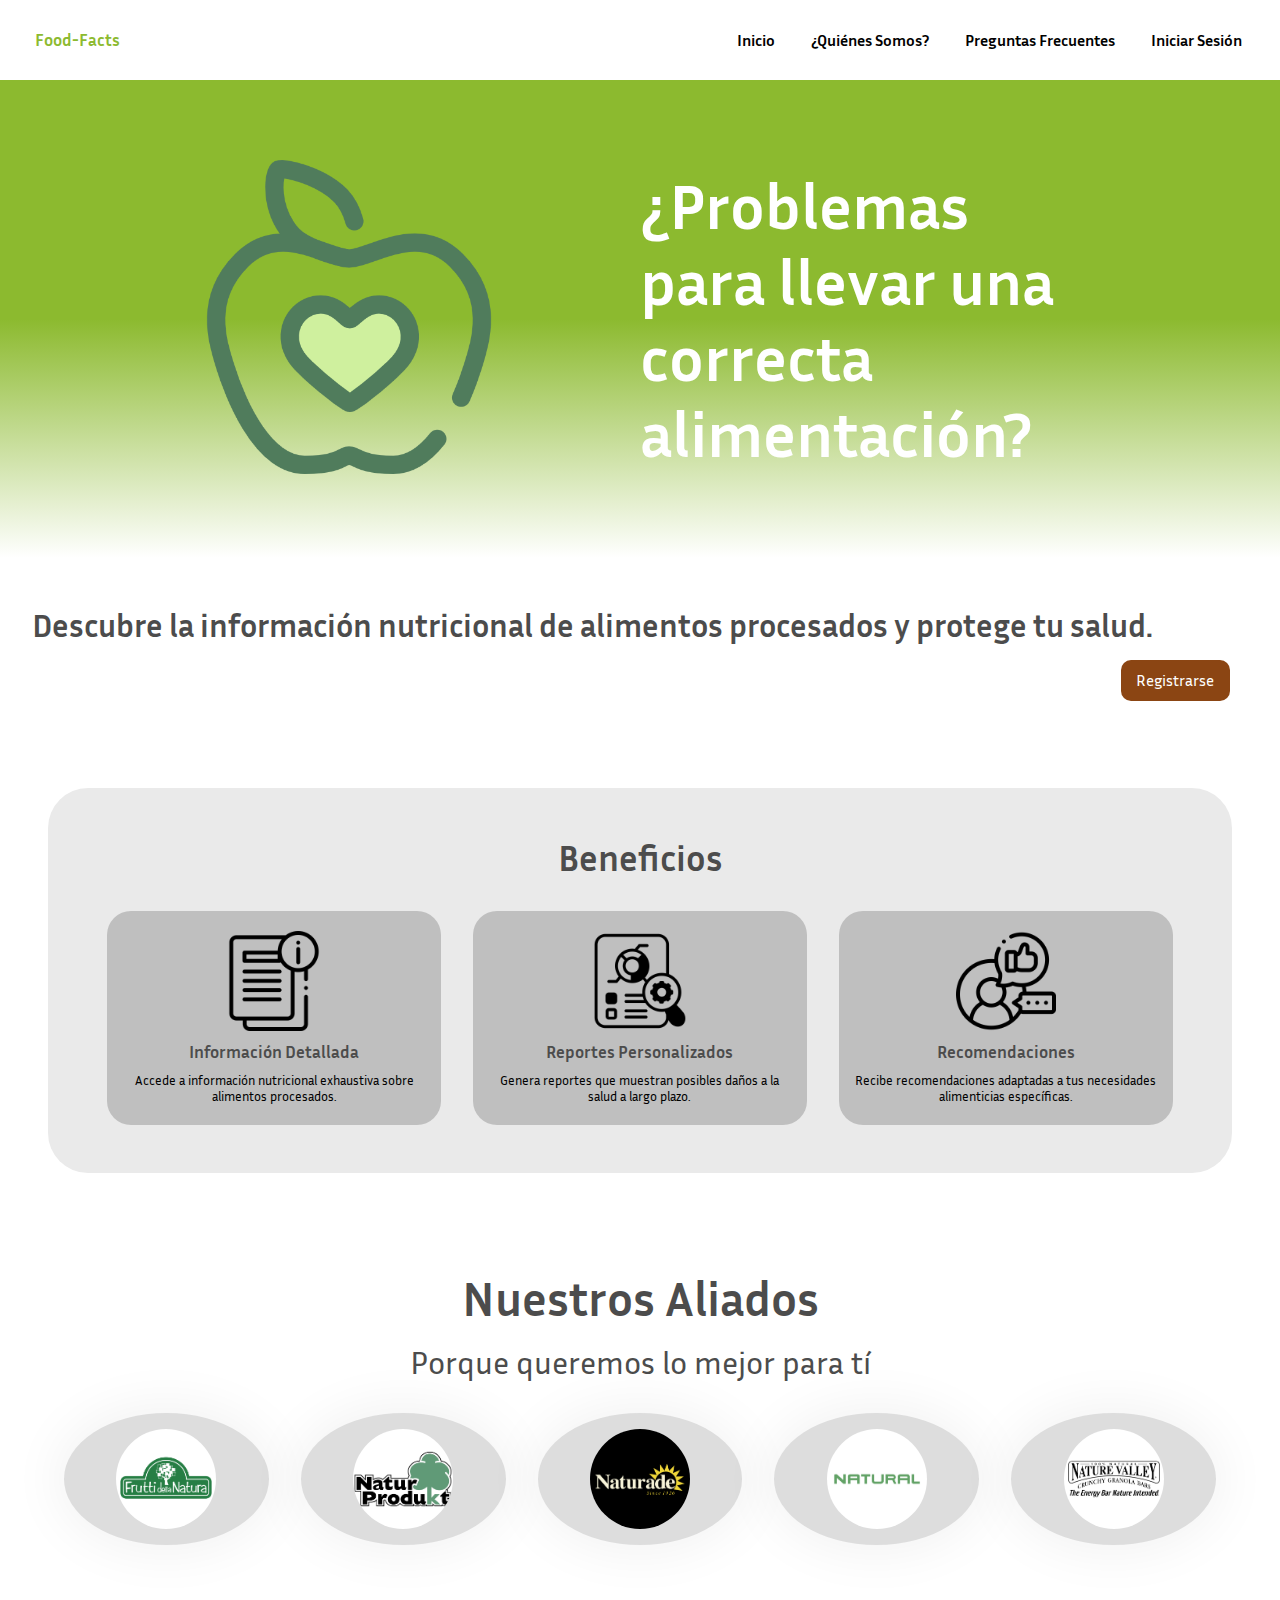
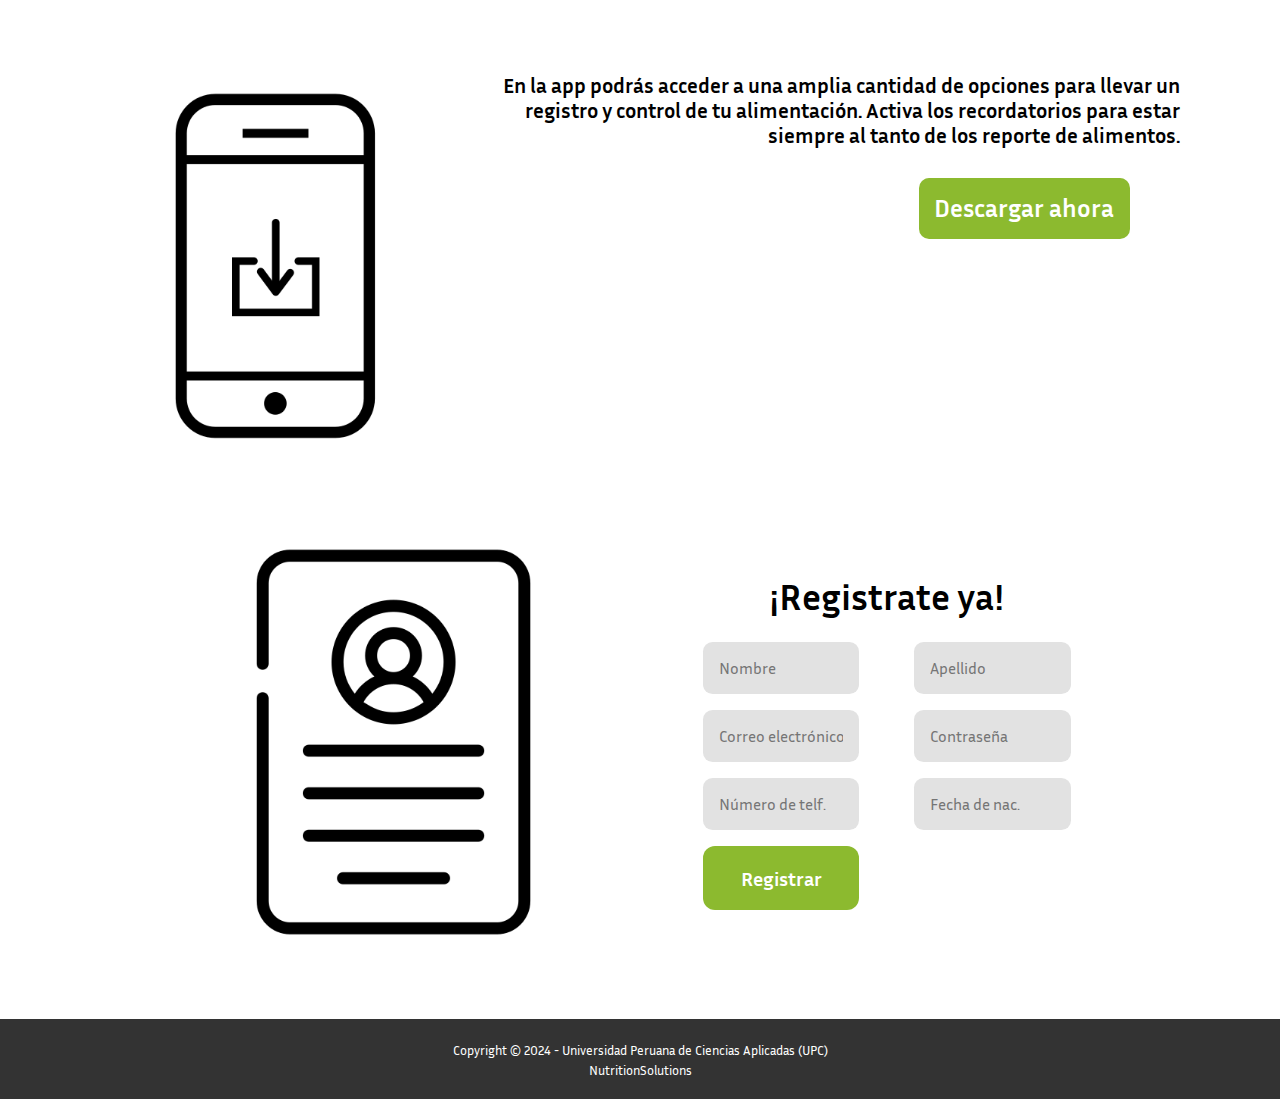
==== index.html @ 18b09ffd "Add files via upload" ====
<!DOCTYPE html>
<html lang="en">
<head>
    <link rel="icon" href="public/favicon.ico" type="image/x-icon">
    <meta charset="UTF-8">
    <meta name="viewport" content="width=device-width, initial-scale=1.0">
    <title>FoodFacts</title>
    <link rel="stylesheet" href="public/assets/styles/style.css">
    <style>
        @import url('https://fonts.googleapis.com/css2?family=Inria+Sans:ital,wght@0,300;0,400;0,700;1,300;1,400;1,700&display=swap');
    </style>
</head>
<body>
<header>
    <nav>
        <li><h3>Food-Facts</h3></li>
        <ul>
            <li><a href="#" id="banner">Inicio</a></li>
            <li><a href="somos.html">¿Quiénes somos?</a></li>
            <li><a href="preguntas.html">Preguntas frecuentes</a></li>
            <li><a href="InSesion.html">Iniciar Sesión</a></li>
        </ul>
    </nav>
</header>
<main>
    <!--INICIO-->
    <section class="banner">
        <div class="containerB row">
            <div class="boxB col1-md-5 col-12">
                <img src="public/assets/images/manzana.png" class="imgBanner" alt="">
            </div>
            <div class="boxB col2">
                <h1>¿Problemas para llevar una correcta alimentación?</h1>
            </div>
        </div>
    </section>
    <!--SLOGAN-->
    <section class="slogan">
        <div class="subSlogan">
            <h2>Descubre la información nutricional de alimentos procesados y protege tu salud.</h2>
            <a href="#registro" id="registro">Registrarse</a>
        </div>
    </section>
    <!--BENEFICIOS-->
    <section class="beneficios">
        <div class="subBeneficios">
            <h2>Beneficios</h2>
        </div>
        <div class="containerBeneficios">
            <div class="boxBeneficios">
                <img src="public/assets/images/expediente.png" alt="">
                <h3>Información Detallada</h3>
                <p>
                    Accede a información nutricional exhaustiva sobre alimentos procesados.
                </p>
            </div>
            <div class="boxBeneficios">
                <img src="public/assets/images/reporte.png" alt="">
                <h3>Reportes Personalizados</h3>
                <p>
                    Genera reportes que muestran posibles daños a la salud a largo plazo.
                </p>
            </div>
            <div class="boxBeneficios">
                <img src="public/assets/images/recomendacion.png" alt="">
                <h3>Recomendaciones</h3>
                <p>
                    Recibe recomendaciones adaptadas a tus necesidades alimenticias específicas.
                </p>
            </div>
        </div>
    </section>
    <!--ALIADOS-->
    <section class="aliados">
        <div class="presentacionAliados">
            <h2>Nuestros Aliados</h2>
            <p>
                Porque queremos lo mejor para tí
            </p>
        </div>
        <div class="containerA">
            <div class="boxA">
                <img src="public/assets/images/frutti.png" alt="">
            </div>
            <div class="boxA">
                <img src="public/assets/images/natur.png" alt="">
            </div>
            <div class="boxA">
                <img src="public/assets/images/naturade.png" alt="">
            </div>
            <div class="boxA">
                <img src="public/assets/images/natural.png" alt="">
            </div>
            <div class="boxA">
                <img src="public/assets/images/nature.png" alt="">
            </div>
        </div>
    </section>
    <!--DESCARGA-->
    <section class="descarga">
        <div class="subDescarga">
            <img src="public/assets/images/celular.png" class="imgCelular" alt="">
            <p>
                En la app podrás acceder a una amplia cantidad de opciones para llevar un registro y control de tu alimentación. Activa los recordatorios para estar siempre al tanto de los reporte de alimentos.
            </p>
            <a href="#">Descargar ahora</a>
        </div>
    </section>
    <!--REGISTRO-->
    <section class="registro">
        <figure class="registro_figure">
            <img src="public/assets/images/verificar.png" alt="" class="registro_image">
        </figure>
        <div class="registro_contact">
            <h2 class="registro_title">¡Registrate ya!</h2>
            <form action="" class="registro_form">
                <input type="text" placeholder="Nombre" class="registro_input">
                <input type="text" placeholder="Apellido" class="registro_input">
                <input type="text" placeholder="Correo electrónico" class="registro_input">
                <input type="password" placeholder="Contraseña" class="registro_input">
                <input type="text" placeholder="Número de telf." class="registro_input">
                <input type="text" placeholder="Fecha de nac." class="registro_input">
                <input type="submit" value="Registrar" class="registro_input registro_input--send">
            </form>
        </div>
    </section>
</main>
<footer>
    <div class="footer-container">
        <small>
            Copyright &copy; 2024 - Universidad Peruana de Ciencias Aplicadas (UPC) <br>
            NutritionSolutions
        </small>
    </div>
</footer>
<script src="public/assets/scripts/script.js"></script>
</body>
</html>
---- public/assets/styles/style.css ----
*{
    margin: 0;
    padding: 0;
    text-decoration: none;
    list-style: none;
    box-sizing: border-box;
    font-family: 'Inria Sans', sans-serif;
}

header{
    position: sticky;
    top: 0;
    z-index: 1000;
}
nav{
    background: white;
    height: 80px;
    width: 100%;
}

nav li{
    float: left;
    margin-right: 20px;
}
nav li h3{
    color: #8CBA2F;
    font-weight: 900;
    padding: 0px 30px;
    border-radius: 3px;
    text-transform: capitalize;
    display: inline-block;
    line-height: 80px;
    margin: 0 5px;
}
nav ul{
    float: right;
    margin-right: 20px;
}

nav ul li{
    display: inline-block;
    line-height: 80px;
    margin: 0 5px;
}

nav ul li a{
    color: #000000;
    font-weight: 700;
    padding: 7px 13px;
    border-radius: 10px;
    text-transform: capitalize;
}

li a:hover{
    background: #fff;
    transition: 500ms;
    color: greenyellow;
}

section.banner{
    background: linear-gradient(to bottom, #8CBA2F, #8CBA2F, #fff);
    padding: 5rem 0;
}

.containerB{
    width: 70%;
    margin: 0 auto;
    display: grid;
    grid-template-columns: repeat(auto-fit, minmax(10rem, 20fr));
}

.col1{
    display: flex;
    align-items: center;
    justify-content: center;
}
.imgBanner{
    width: 70%;
}
.col2{
    display: flex;
    justify-content: center;
    flex-direction: column;
}

h1{
    font-size: min(5rem, 5vw);
    color: white;
}

/*SECCIÓN SLOGAN*/
.slogan{
    padding: 3rem 0;
}

.subSlogan{
    text-align: left;
    padding-bottom: 2rem;
    padding-left: 2rem;
    color: #4c4c4c;
}
.subSlogan h2{
    font-size: 2rem;
    font-weight: 700;
    padding-bottom: 1rem;
}
.subSlogan a{
    line-height: 10px;
    background-color: saddlebrown;
    margin: 0 50px;
    display: flex;
    float: right;
    padding: 15px 15px;
    border-radius: 10px;
    align-items: center;
    justify-content: center;
    color:  white;
    padding-right: 1rem;
    padding-bottom: 1rem;
}
.subServicios p{
    padding-right: 20rem;
}

/*SECCIÓN BENEFICIOS*/
.beneficios{
    margin: 3rem;
    padding: 3rem 0;
    border-radius: 2.5rem;
    background-color: #eaeaea;
}

.subBeneficios{
    text-align:center;
    font-size: 1.5rem;
    padding-bottom: 2rem;
    color: #4c4c4c;
}
.containerBeneficios{
    width: 90%;
    margin: 0 auto;
    display: grid;
    grid-template-columns: repeat(auto-fit,minmax(18rem, 1fr));;
    grid-gap: 2rem;
}
.boxBeneficios{
    padding: 1.3rem 0.8rem;
    border-radius: 1.5rem;
    display: flex;
    flex-direction: column;
    align-items: center;
    justify-content: center;
    background-color: #bfbfbf;
}
.boxBeneficios img{
    width: 100px;
}
h3{
    color:#4c4c4c;
    margin: 10px 0;
    text-align: center;
    font-size: 17px;
}
.boxBeneficios p{
    text-align: center;
    font-size: 13px;
}

/*SECCIÓN ALIADOS*/
.aliados{
    padding: 3rem 0;
}

.presentacionAliados{
    text-align:center;
    padding-bottom: 2rem;
    color: #4c4c4c;
}
.presentacionAliados h2{
    padding-bottom: 1rem;
    font-size: 3rem;
}
.presentacionAliados p{
    font-size: 2rem;
}
.containerA{
    width: 90%;
    margin: 0 auto;
    display: grid;
    grid-template-columns: repeat(auto-fit, minmax(8rem, 1fr));
    grid-gap: 2rem;
}
.boxA{
    padding: 1rem 1rem;
    border-radius: 100%;
    display: flex;
    flex-direction: column;
    align-items: center;
    justify-content: center;
    box-shadow: 0px 0px 55px 5px rgb(0 0 0 /6%);
    background-color: #dddddd;
}
.boxA img{
    width: 100px;
    border-radius: 100%;
}

/*SECCIÓN DESCARGA*/
.descarga{
    padding: 5rem 0;
}

.subDescarga{
    text-align: left;
    padding-bottom: 2rem;
    padding-left: 2rem;
    color: black;
    font-weight: bold;
}

.imgCelular{
    float: left;
    padding-left: 3rem;
    width: 35%;
}
.subDescarga a{
    line-height: 30px;
    font-size: 25px;
    background-color: #8CBA2F;
    margin: 30px 150px;
    display: flex;
    float: right;
    padding: 15px 15px;
    border-radius: 10px;
    align-items: center;
    justify-content: center;
    color:  white;
    padding-right: 1rem;
    padding-bottom: 1rem;
}
.subDescarga p{
    padding-left: 16rem;
    font-size: 21px;
    margin: 0 100px;
    text-align: right;
}

/*REGISTRO*/
.registro{
    margin: auto;
    width: 90%;
    max-width: 1000px;
    overflow: hidden;
    padding: .7em;
    padding-top: 4rem;
    border-radius: 1em;
    display: grid;
    grid-auto-rows: max-content;
    grid-template-columns: repeat(auto-fit, minmax(310px, 1fr));
    gap: .6em;
}
.registro_figure{
    overflow: hidden;
    border-radius: 1em;
    background-color: #fff;
    display: flex;
}
.registro_image{
    margin: auto;
    width: 80%;
    max-width: 60vw;
}
.registro_contact{
    display: flex;
    flex-direction: column;
    justify-content: center;
    gap: 1.5em;
    padding: 3em 1em;
    text-align: center;
}
.registro_title{
    font-size: 2.3rem;
}
.registro_form{
    display: grid;
    justify-items: center;
    gap: 1.5em;

    width: 90%;
    margin: 0 auto;
    grid-template-columns: repeat(auto-fit, minmax(8rem, 1fr));
    grid-gap: 1rem;
}
.registro_input{
    width: 80%;
    background-color: #E2E2E2;
    max-width: 500px;
    outline: none;
    border: none;
    padding: 1em;
    font: inherit;
    border-radius: .6em;
}
.registro_input--send{
    background-color: #8CBA2F;
    color: #fff;
    font-weight: 600;
    font-size: 20px;
    cursor: pointer;
}

/*Pie de Pagina - Footer*/
footer{
    background-color: #333;
    color: #fff;
    padding: 20px;
    margin-top: 50px;
    text-align: center;
}
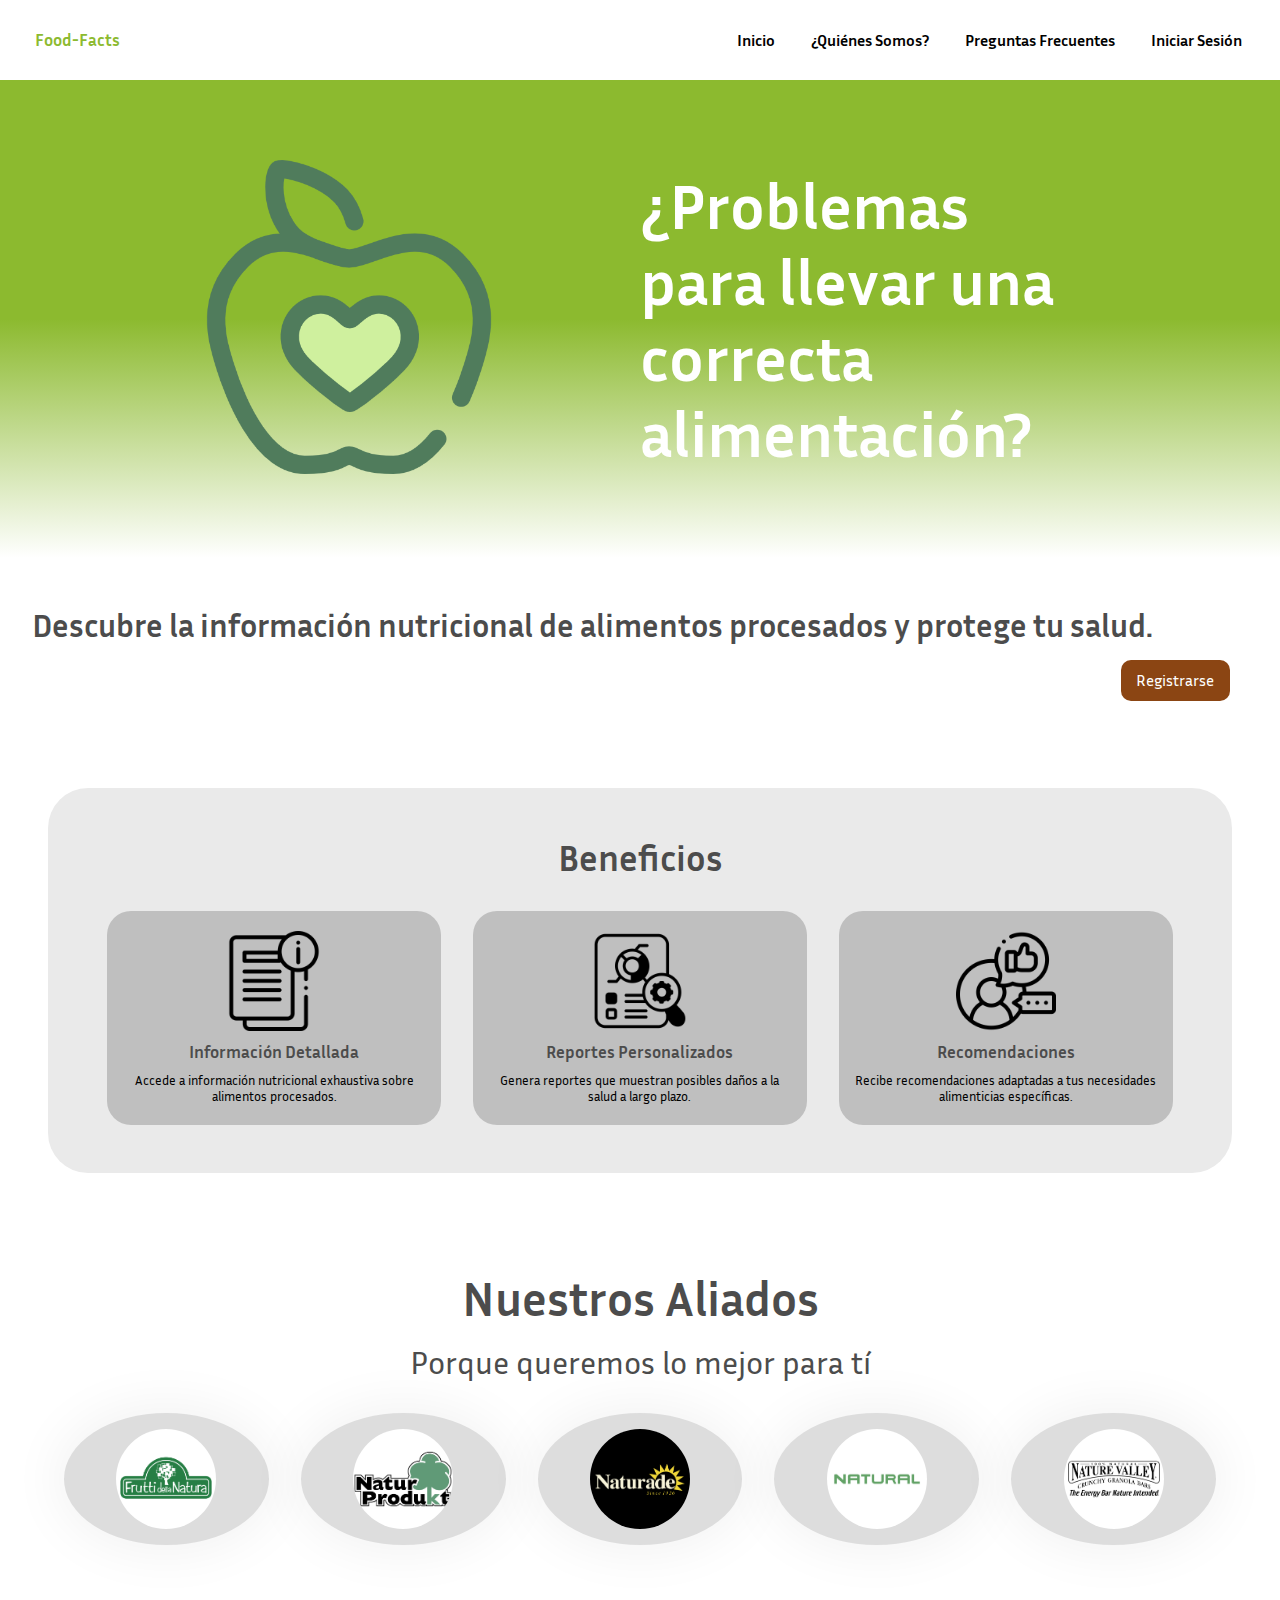
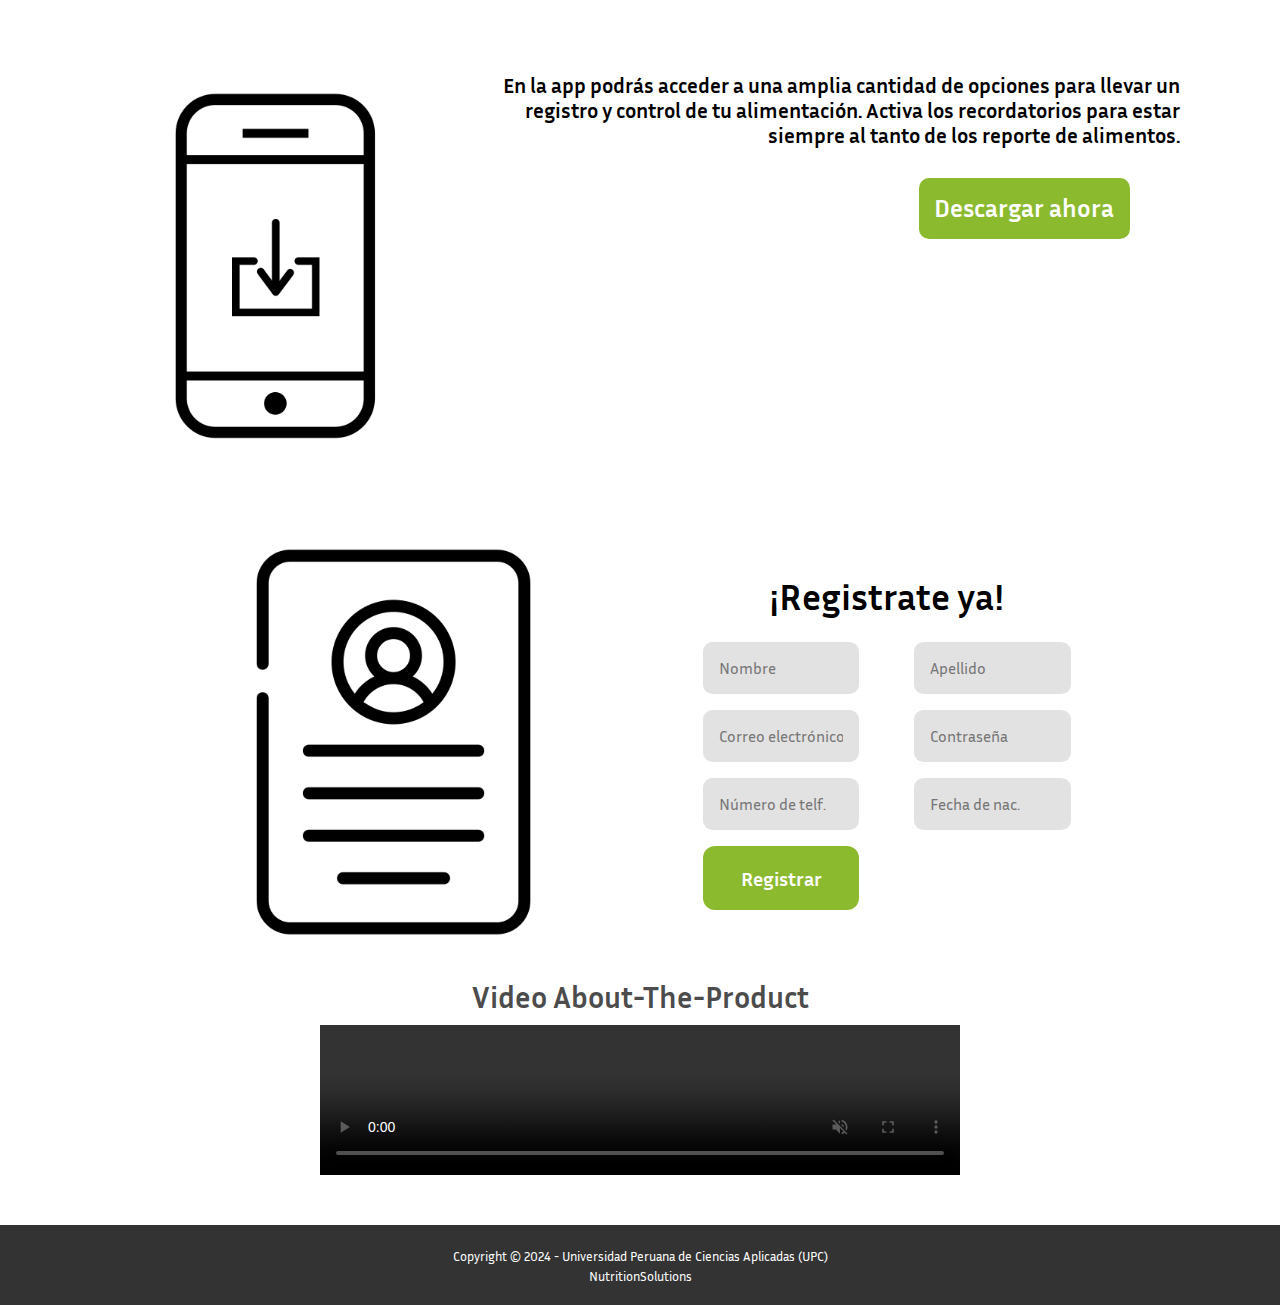
==== commit 9331cf95: "feat: added video" ====
--- a/index.html
+++ b/index.html
@@ -124,6 +124,10 @@
             </form>
         </div>
     </section>
+    <div class="video-container">
+        <h3>Video About-The-Product</h4>
+        <video controls loop autoplay muted src="./public/assets/videos/Video_landing_page.mp4"></video>
+    </div>
 </main>
 <footer>
     <div class="footer-container">
--- a/public/assets/styles/style.css
+++ b/public/assets/styles/style.css
@@ -309,6 +309,17 @@
     cursor: pointer;
 }
 
+.video-container h3 {
+    font-size: 30px;
+}
+
+video {
+    margin: 0 auto;
+    display: block;
+    background-color: black;
+    width: 50%;
+}
+
 /*Pie de Pagina - Footer*/
 footer{
     background-color: #333;
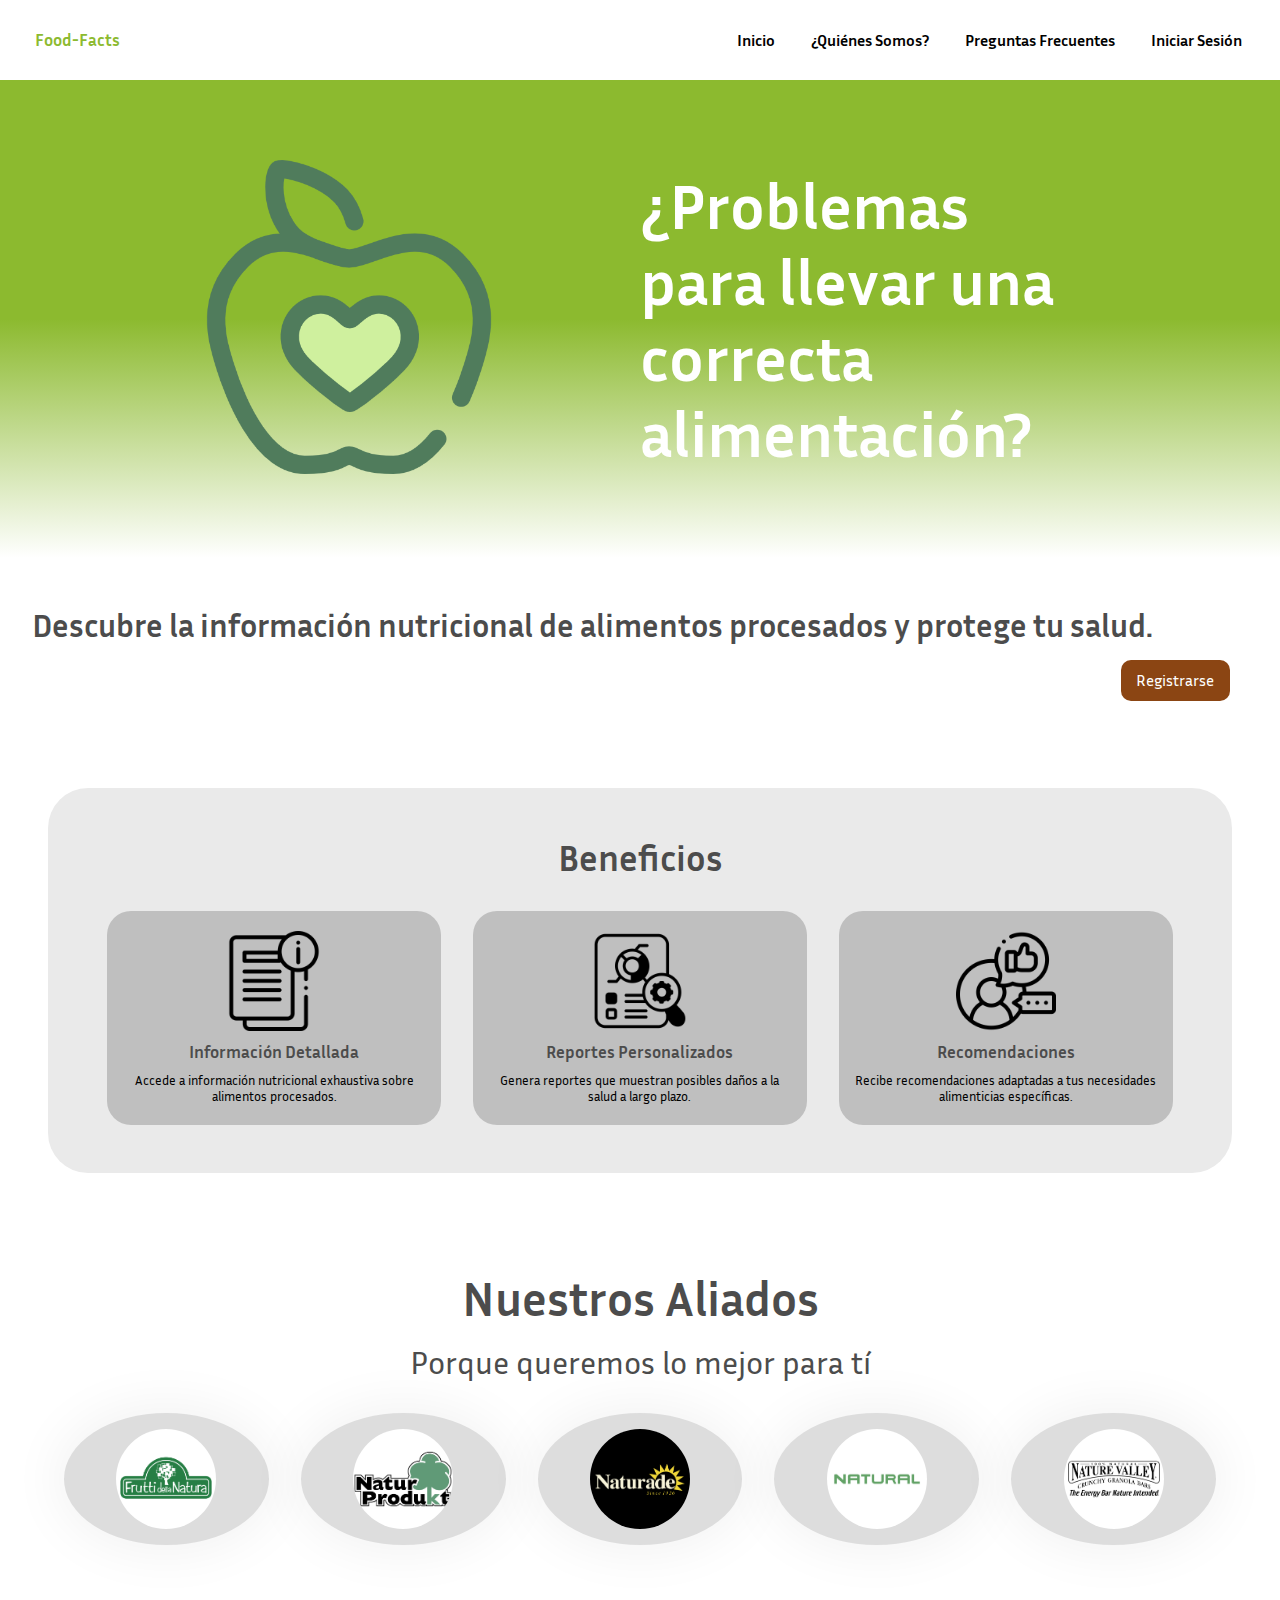
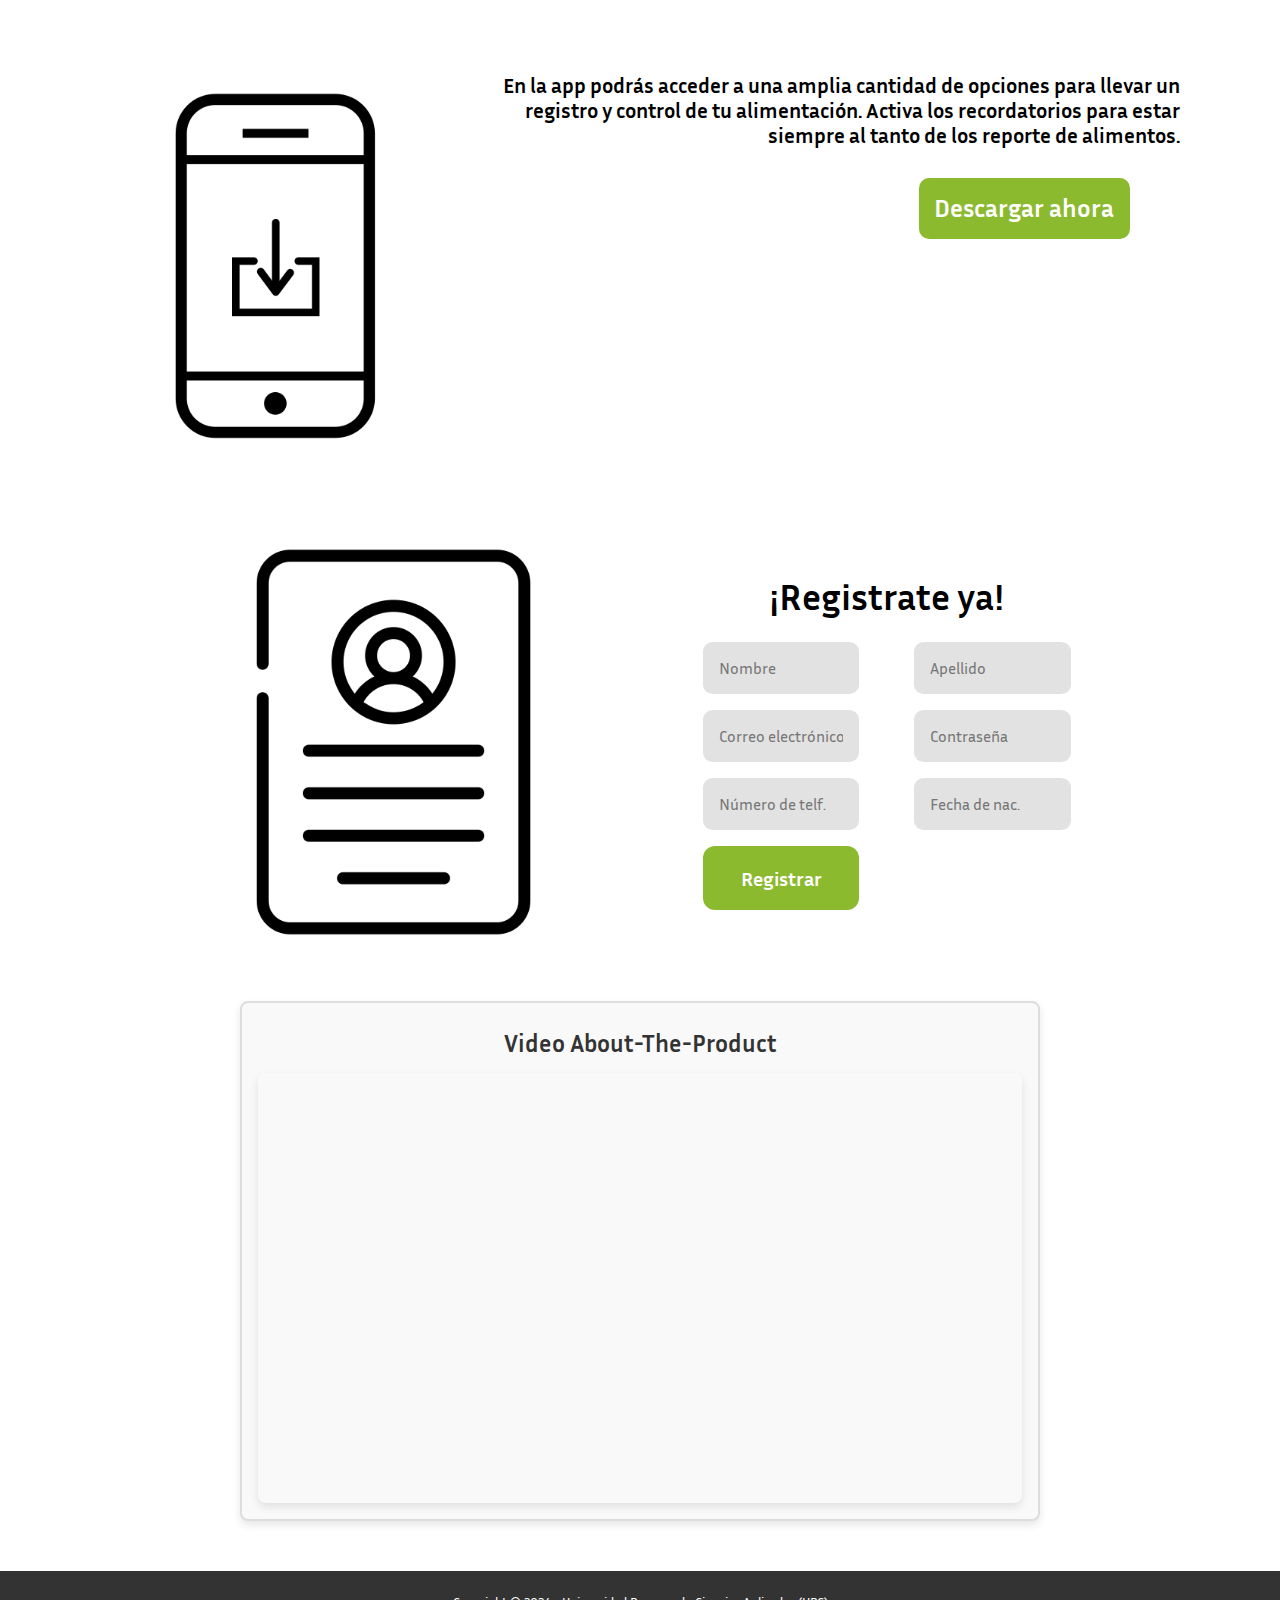
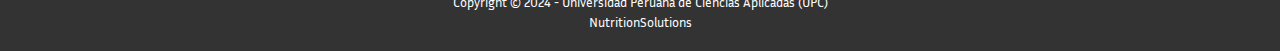
==== commit fcf3d024: "fix: added video" ====
--- a/index.html
+++ b/index.html
@@ -125,9 +125,15 @@
         </div>
     </section>
     <div class="video-container">
-        <h3>Video About-The-Product</h4>
-        <video controls loop autoplay muted src="./public/assets/videos/Video_landing_page.mp4"></video>
+        <h3>Video About-The-Product</h3>
+        <iframe 
+            src="https://www.youtube.com/embed/Leo5UnNMBMs" 
+            title="YouTube video player" 
+            allow="accelerometer; autoplay; clipboard-write; encrypted-media; gyroscope; picture-in-picture" 
+            allowfullscreen>
+        </iframe>
     </div>
+    
 </main>
 <footer>
     <div class="footer-container">
--- a/public/assets/styles/style.css
+++ b/public/assets/styles/style.css
@@ -313,12 +313,37 @@
     font-size: 30px;
 }
 
-video {
-    margin: 0 auto;
-    display: block;
-    background-color: black;
-    width: 50%;
-}
+.video-container {
+    display: flex;
+    flex-direction: column;
+    align-items: center;
+    justify-content: center;
+    margin: 2rem auto;
+    padding: 1rem;
+    max-width: 800px;
+    border: 2px solid #ddd;
+    border-radius: 8px;
+    background-color: #f9f9f9;
+    box-shadow: 0px 4px 8px rgba(0, 0, 0, 0.1);
+}
+
+.video-container h3 {
+    font-family: 'Inria Sans', sans-serif;
+    font-size: 1.5rem;
+    margin-bottom: 1rem;
+    text-align: center;
+    color: #333;
+}
+
+.video-container iframe {
+    width: 100%;
+    height: auto;
+    aspect-ratio: 16 / 9;
+    border: none;
+    border-radius: 8px;
+    box-shadow: 0px 4px 8px rgba(0, 0, 0, 0.1);
+}
+
 
 /*Pie de Pagina - Footer*/
 footer{
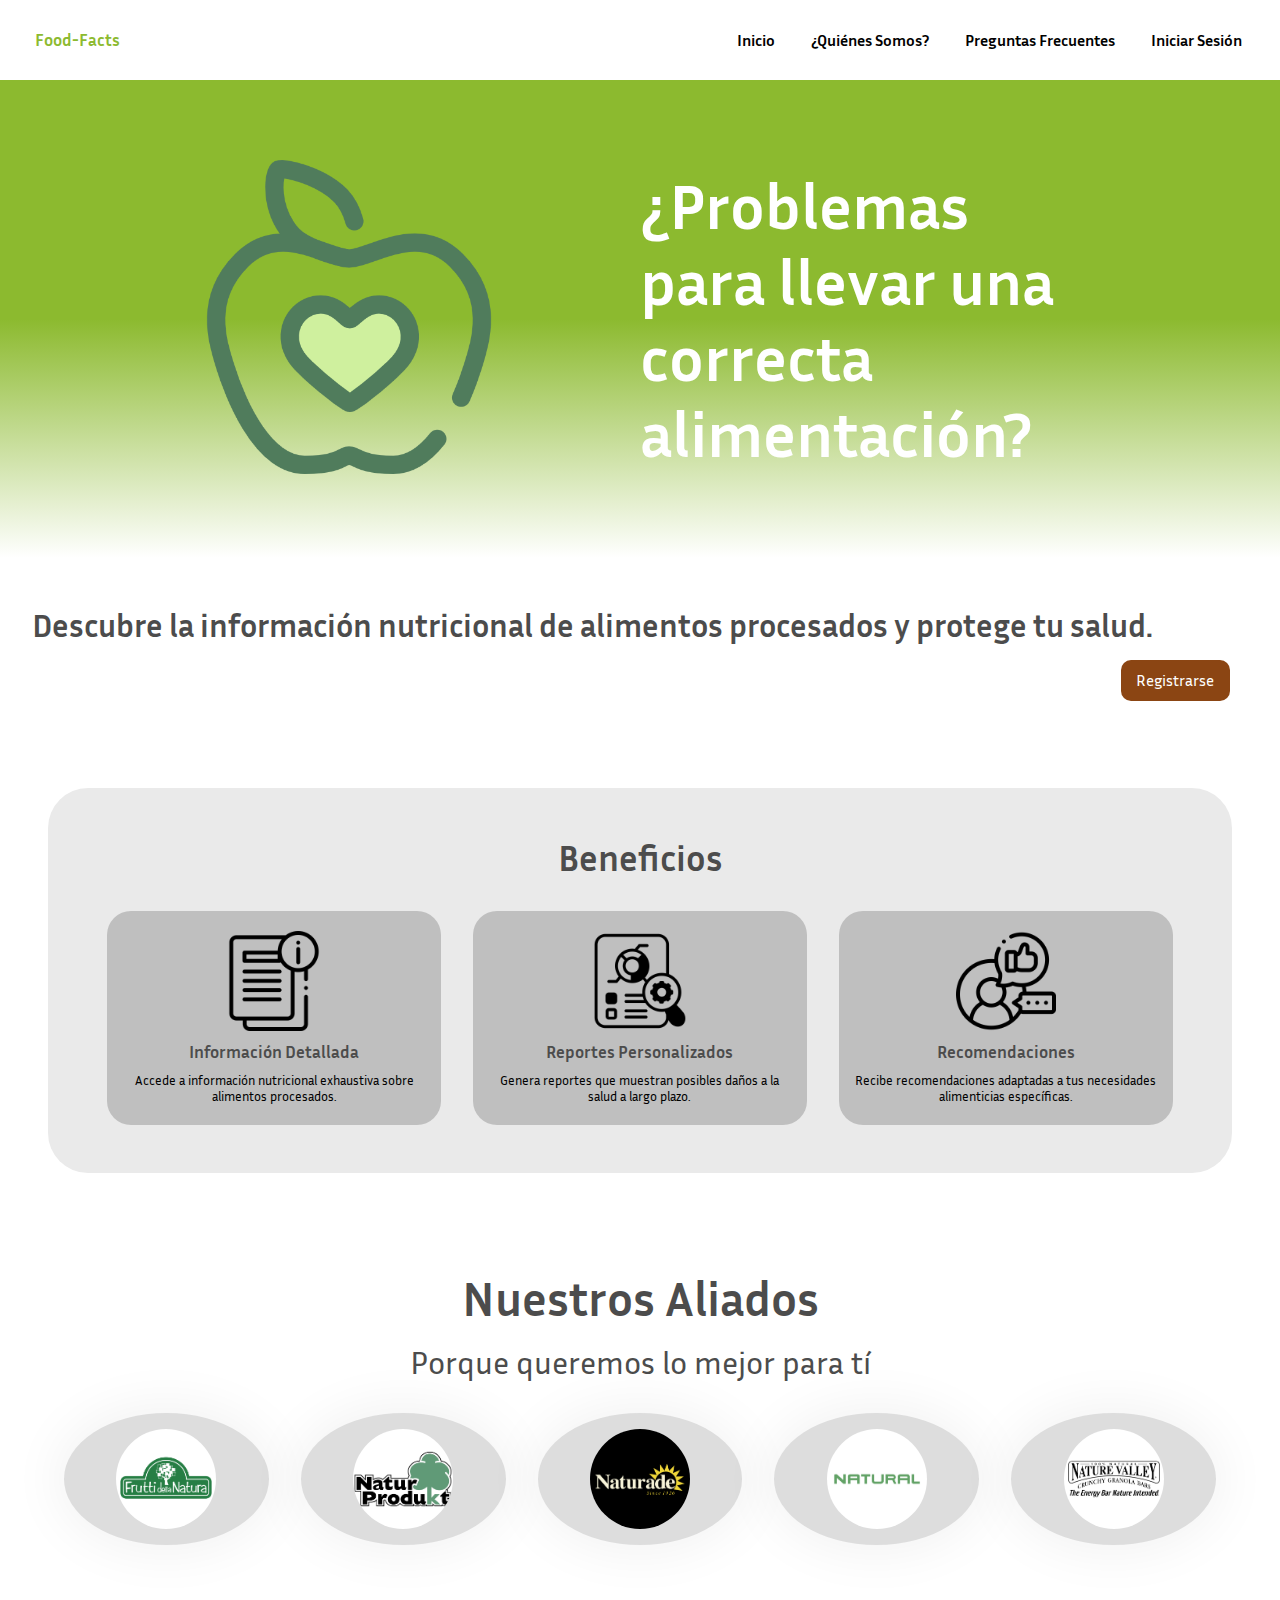
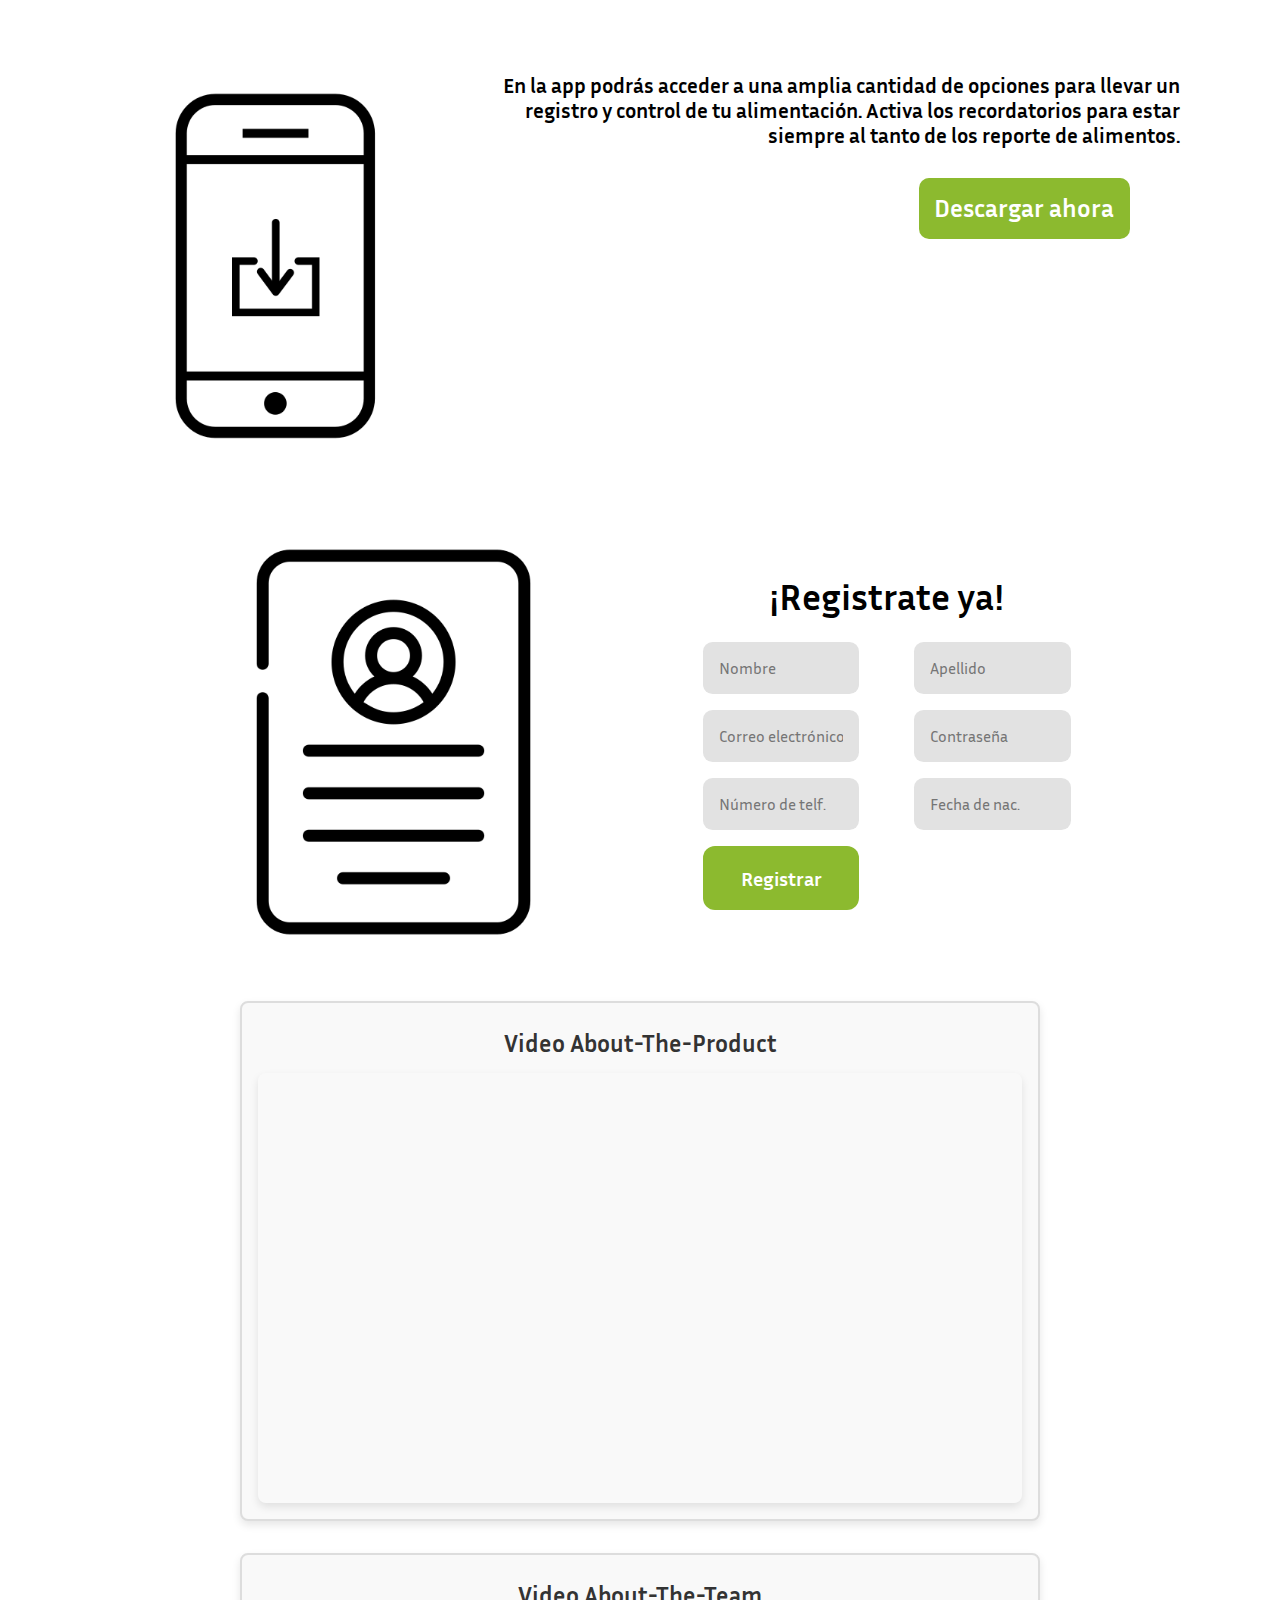
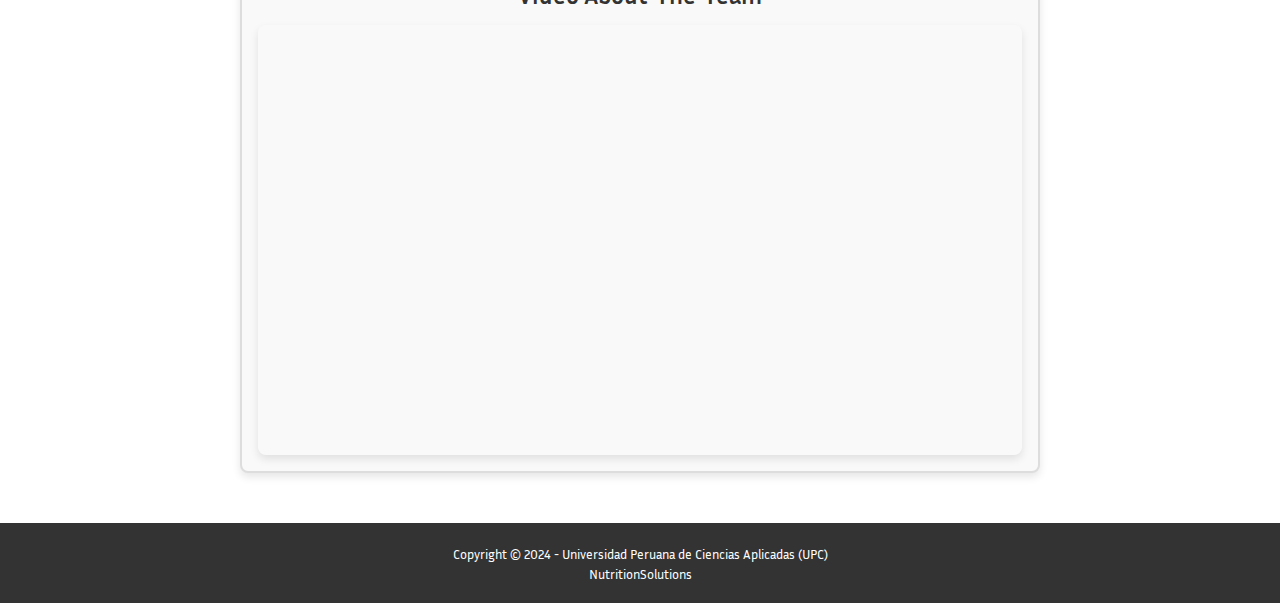
==== commit c629d97a: "Update index.html" ====
--- a/index.html
+++ b/index.html
@@ -124,15 +124,26 @@
             </form>
         </div>
     </section>
-    <div class="video-container">
-        <h3>Video About-The-Product</h3>
-        <iframe 
-            src="https://www.youtube.com/embed/Leo5UnNMBMs" 
-            title="YouTube video player" 
-            allow="accelerometer; autoplay; clipboard-write; encrypted-media; gyroscope; picture-in-picture" 
-            allowfullscreen>
-        </iframe>
-    </div>
+
+        <div class="video-container">
+            <h3>Video About-The-Product</h3>
+            <iframe 
+                src="https://www.youtube.com/embed/Leo5UnNMBMs" 
+                title="YouTube video player" 
+                allow="accelerometer; autoplay; clipboard-write; encrypted-media; gyroscope; picture-in-picture" 
+                allowfullscreen>
+            </iframe>
+        </div>
+         <div class="video-container">
+            <h3>Video About-The-Team</h3>
+            <iframe 
+                src="https://www.youtube.com/embed/Xa3gvSojklM" 
+                title="YouTube video player" 
+                allow="accelerometer; autoplay; clipboard-write; encrypted-media; gyroscope; picture-in-picture" 
+                allowfullscreen>
+            </iframe>
+        </div>
+    
     
 </main>
 <footer>
